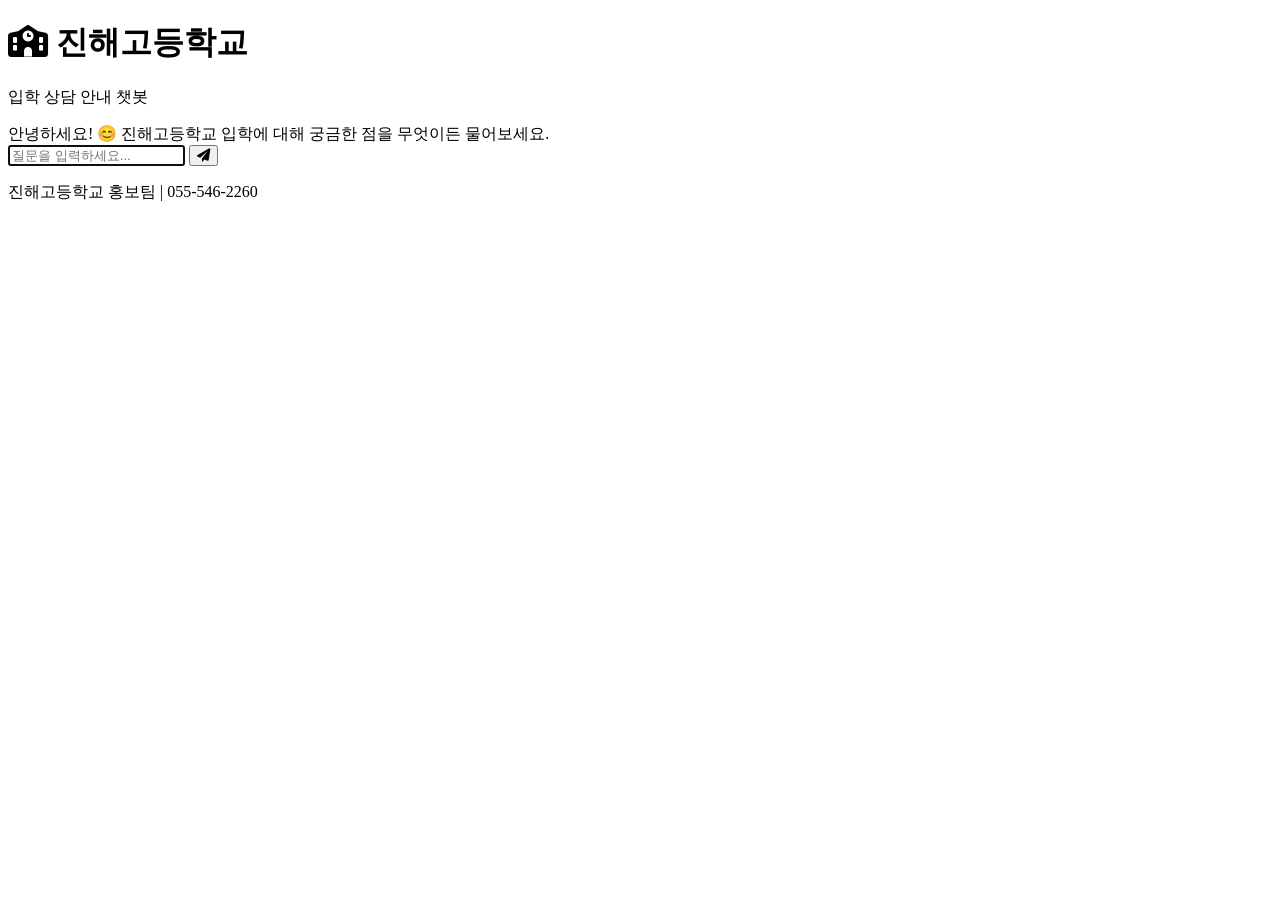
==== public/index.html @ 9a748df0 "Add files via upload" ====
<!DOCTYPE html>
<html lang="ko">
<head>
    <meta charset="UTF-8">
    <meta name="viewport" content="width=device-width, initial-scale=1.0">
    <title>진해고등학교 입학 상담 안내 챗봇</title>
    <link rel="stylesheet" href="/static/style.css?v=3">
    <link rel="stylesheet" href="https://cdnjs.cloudflare.com/ajax/libs/font-awesome/6.0.0/css/all.min.css">
</head>
<body>
    <div id="chat-container">
        <header>
            <div class="header-content">
                <h1><i class="fas fa-school"></i> 진해고등학교</h1>
                <p>입학 상담 안내 챗봇</p>
            </div>
        </header>
        <main id="chat-window">
            <div id="chat-messages">
                <div class="message bot-message">
                    안녕하세요! 😊 진해고등학교 입학에 대해 궁금한 점을 무엇이든 물어보세요.
                </div>
            </div>
        </main>
        <footer>
            <div id="input-area">
                <input type="text" id="user-input" placeholder="질문을 입력하세요..." autofocus>
                <button id="send-btn"><i class="fas fa-paper-plane"></i></button>
            </div>
            <p class="contact-info">진해고등학교 홍보팀 | 055-546-2260</p>
        </footer>
    </div>
    <script src="/static/script.js"></script>
</body>
</html>
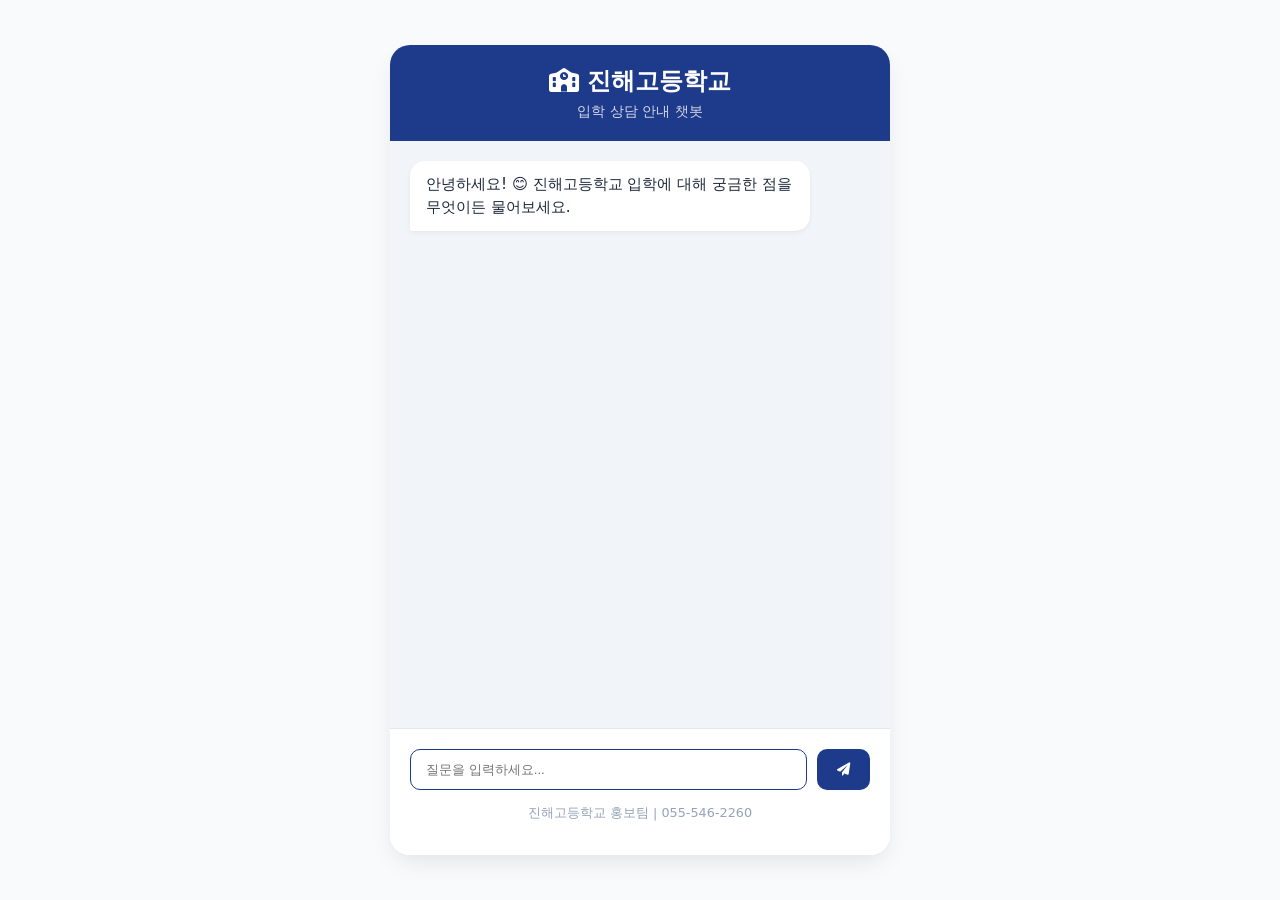
==== commit 3aaa4df7: "Add files via upload" ====
--- a/public/index.html
+++ b/public/index.html
@@ -4,7 +4,7 @@
     <meta charset="UTF-8">
     <meta name="viewport" content="width=device-width, initial-scale=1.0">
     <title>진해고등학교 입학 상담 안내 챗봇</title>
-    <link rel="stylesheet" href="/static/style.css?v=3">
+    <link rel="stylesheet" href="style.css?v=3">
     <link rel="stylesheet" href="https://cdnjs.cloudflare.com/ajax/libs/font-awesome/6.0.0/css/all.min.css">
 </head>
 <body>
@@ -30,6 +30,6 @@
             <p class="contact-info">진해고등학교 홍보팀 | 055-546-2260</p>
         </footer>
     </div>
-    <script src="/static/script.js"></script>
+    <script src="script.js"></script>
 </body>
 </html>
--- a/public/style.css
+++ b/public/style.css
@@ -0,0 +1,154 @@
+:root {
+    --primary-color: #1e3a8a;
+    --bg-color: #f8fafc;
+    --user-msg-bg: #dbeafe;
+    --bot-msg-bg: #ffffff;
+    --text-color: #1e293b;
+}
+
+body {
+    font-family: 'Pretendard', -apple-system, BlinkMacSystemFont, system-ui, Roboto, sans-serif;
+    background-color: var(--bg-color);
+    margin: 0;
+    display: flex;
+    justify-content: center;
+    align-items: center;
+    height: 100vh;
+    color: var(--text-color);
+}
+
+#chat-container {
+    width: 100%;
+    max-width: 500px;
+    height: 90vh;
+    background: white;
+    box-shadow: 0 10px 25px -5px rgba(0, 0, 0, 0.1);
+    display: flex;
+    flex-direction: column;
+    border-radius: 20px;
+    overflow: hidden;
+}
+
+header {
+    background-color: var(--primary-color);
+    color: white;
+    padding: 20px;
+    text-align: center;
+}
+
+header h1 {
+    margin: 0;
+    font-size: 1.5rem;
+}
+
+header p {
+    margin: 5px 0 0;
+    opacity: 0.8;
+    font-size: 0.9rem;
+}
+
+#chat-window {
+    flex: 1;
+    padding: 20px;
+    overflow-y: auto;
+    background-color: #f1f5f9;
+    position: relative; /* For watermark */
+}
+
+/* Watermark Styles */
+#chat-window::before {
+    content: "";
+    position: absolute;
+    top: 50%;
+    left: 50%;
+    transform: translate(-50%, -50%);
+    width: 250px;
+    height: 250px;
+    background-image: url('logo.png');
+    background-size: contain;
+    background-repeat: no-repeat;
+    background-position: center;
+    opacity: 0.7; /* Increased opacity for visibility */
+    z-index: 0;
+    pointer-events: none;
+}
+
+#chat-messages {
+    display: flex;
+    flex-direction: column;
+    gap: 15px;
+    position: relative;
+    z-index: 1;
+}
+
+.message {
+    max-width: 80%;
+    padding: 12px 16px;
+    border-radius: 15px;
+    font-size: 0.95rem;
+    line-height: 1.5;
+    word-break: break-word;
+}
+
+.user-message {
+    align-self: flex-end;
+    background-color: var(--user-msg-bg);
+    border-bottom-right-radius: 2px;
+}
+
+.bot-message {
+    align-self: flex-start;
+    background-color: var(--bot-msg-bg);
+    border-bottom-left-radius: 2px;
+    box-shadow: 0 2px 5px rgba(0,0,0,0.05);
+}
+
+.typing {
+    font-style: italic;
+    color: #64748b;
+}
+
+footer {
+    padding: 20px;
+    background: white;
+    border-top: 1px solid #e2e8f0;
+}
+
+#input-area {
+    display: flex;
+    gap: 10px;
+}
+
+input {
+    flex: 1;
+    padding: 12px 15px;
+    border: 1px solid #e2e8f0;
+    border-radius: 10px;
+    outline: none;
+    transition: border-color 0.2s;
+}
+
+input:focus {
+    border-color: var(--primary-color);
+}
+
+button {
+    background-color: var(--primary-color);
+    color: white;
+    border: none;
+    padding: 0 20px;
+    border-radius: 10px;
+    cursor: pointer;
+    transition: transform 0.1s, background-color 0.2s;
+}
+
+button:active {
+    transform: scale(0.95);
+}
+
+.contact-info {
+    text-align: center;
+    font-size: 0.8rem;
+    color: #94a3b8;
+    margin-top: 15px;
+}
